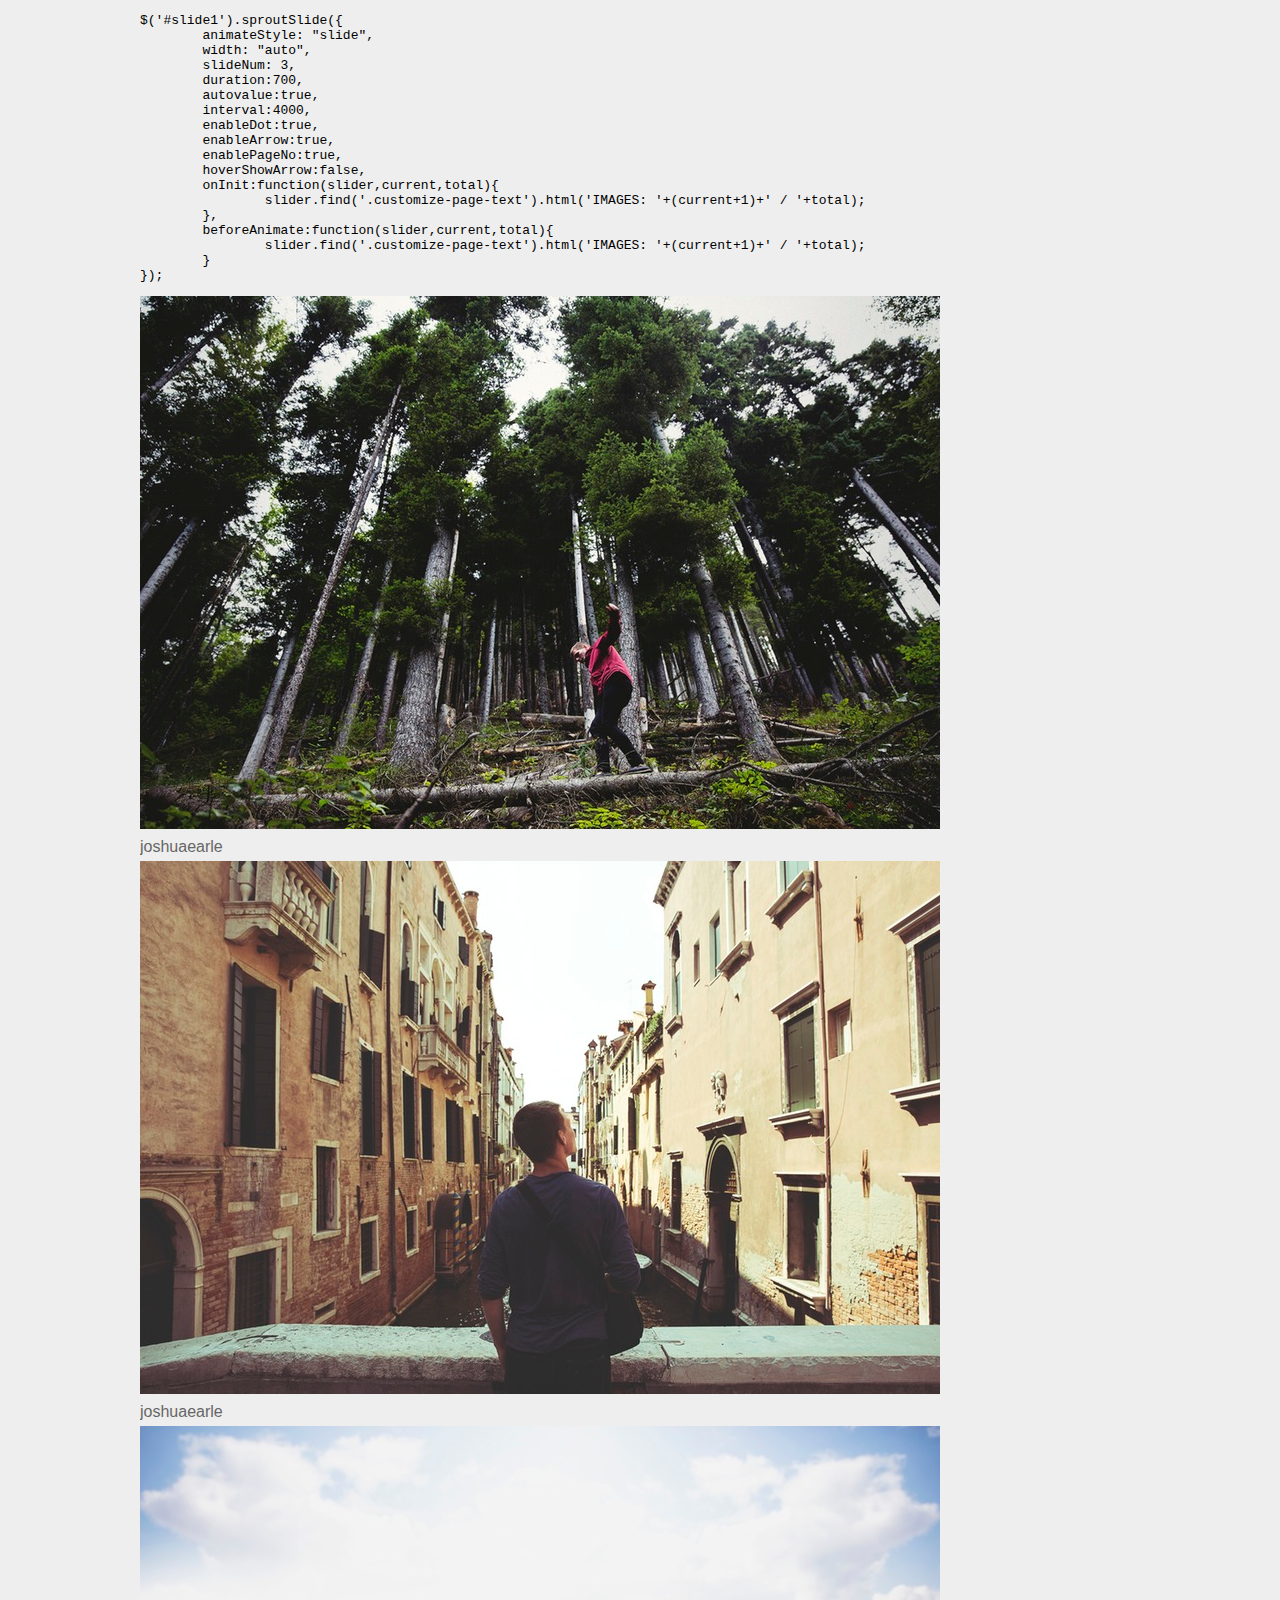
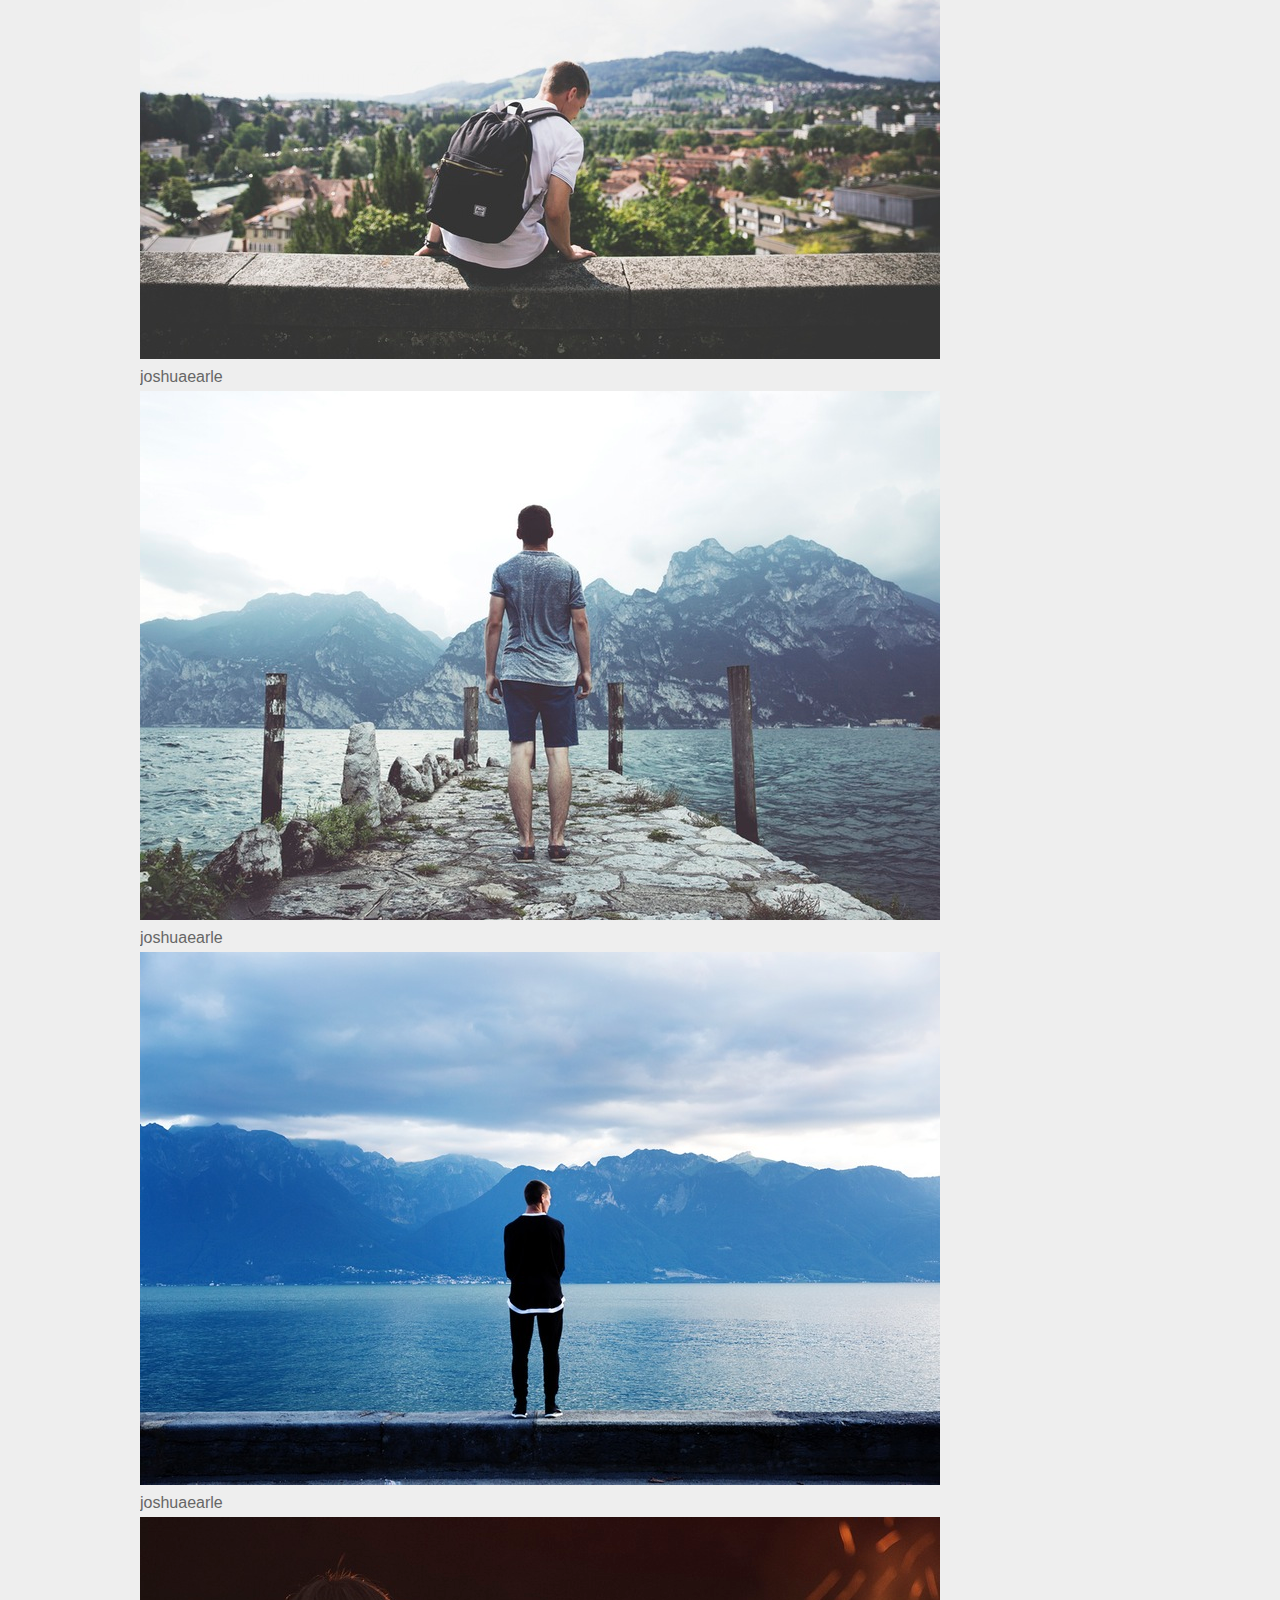
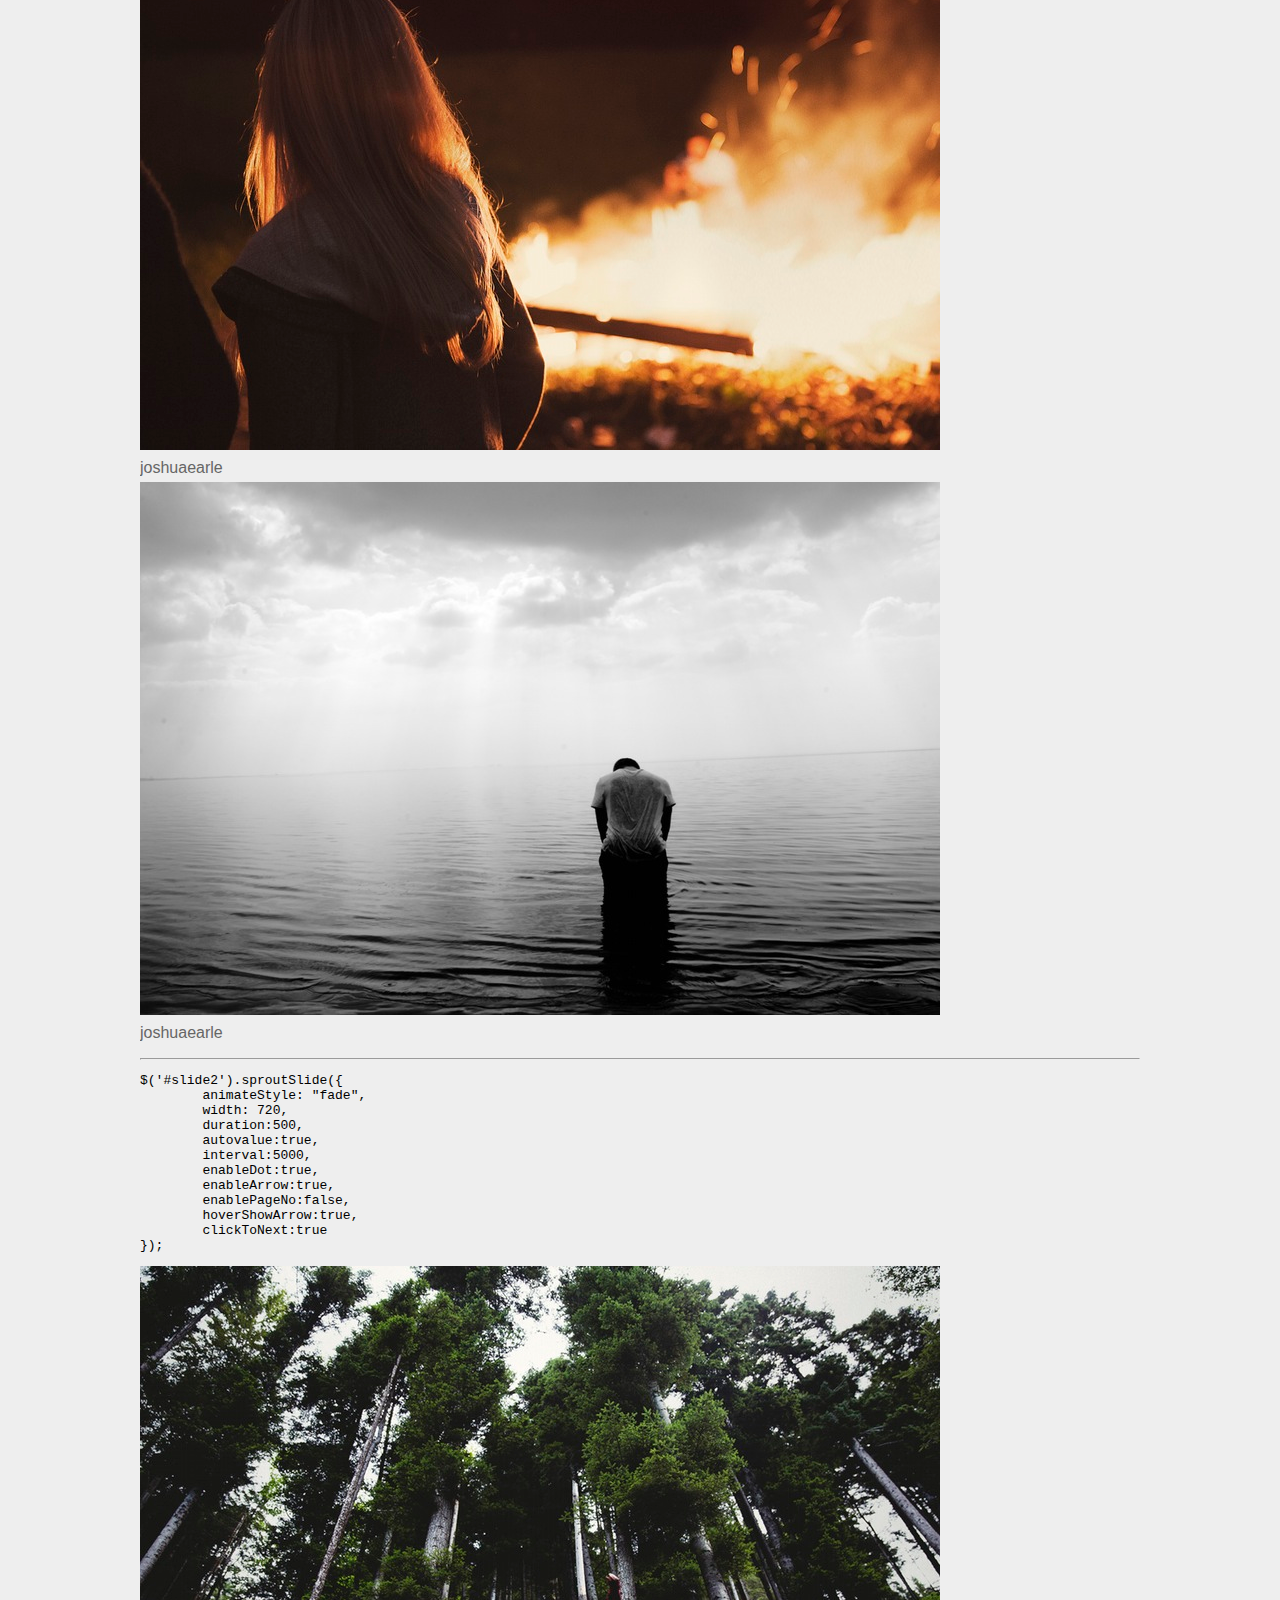
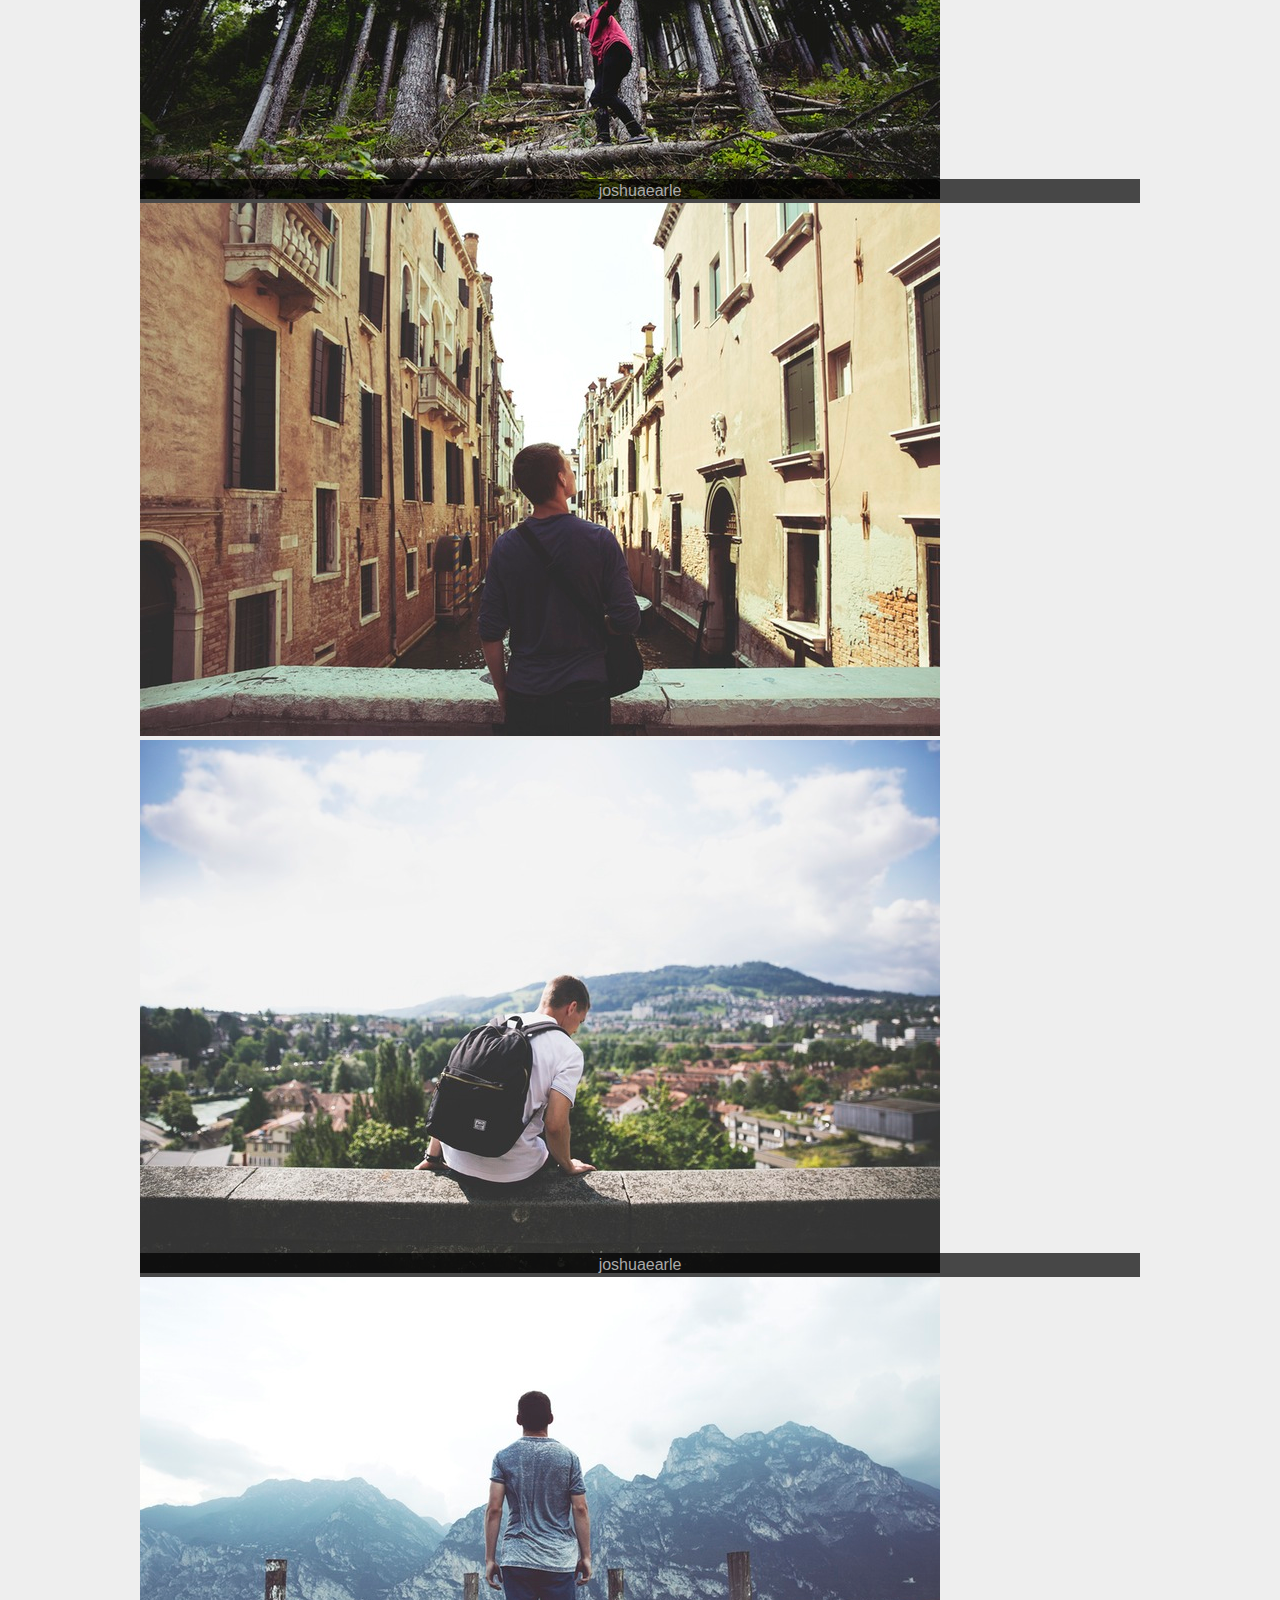
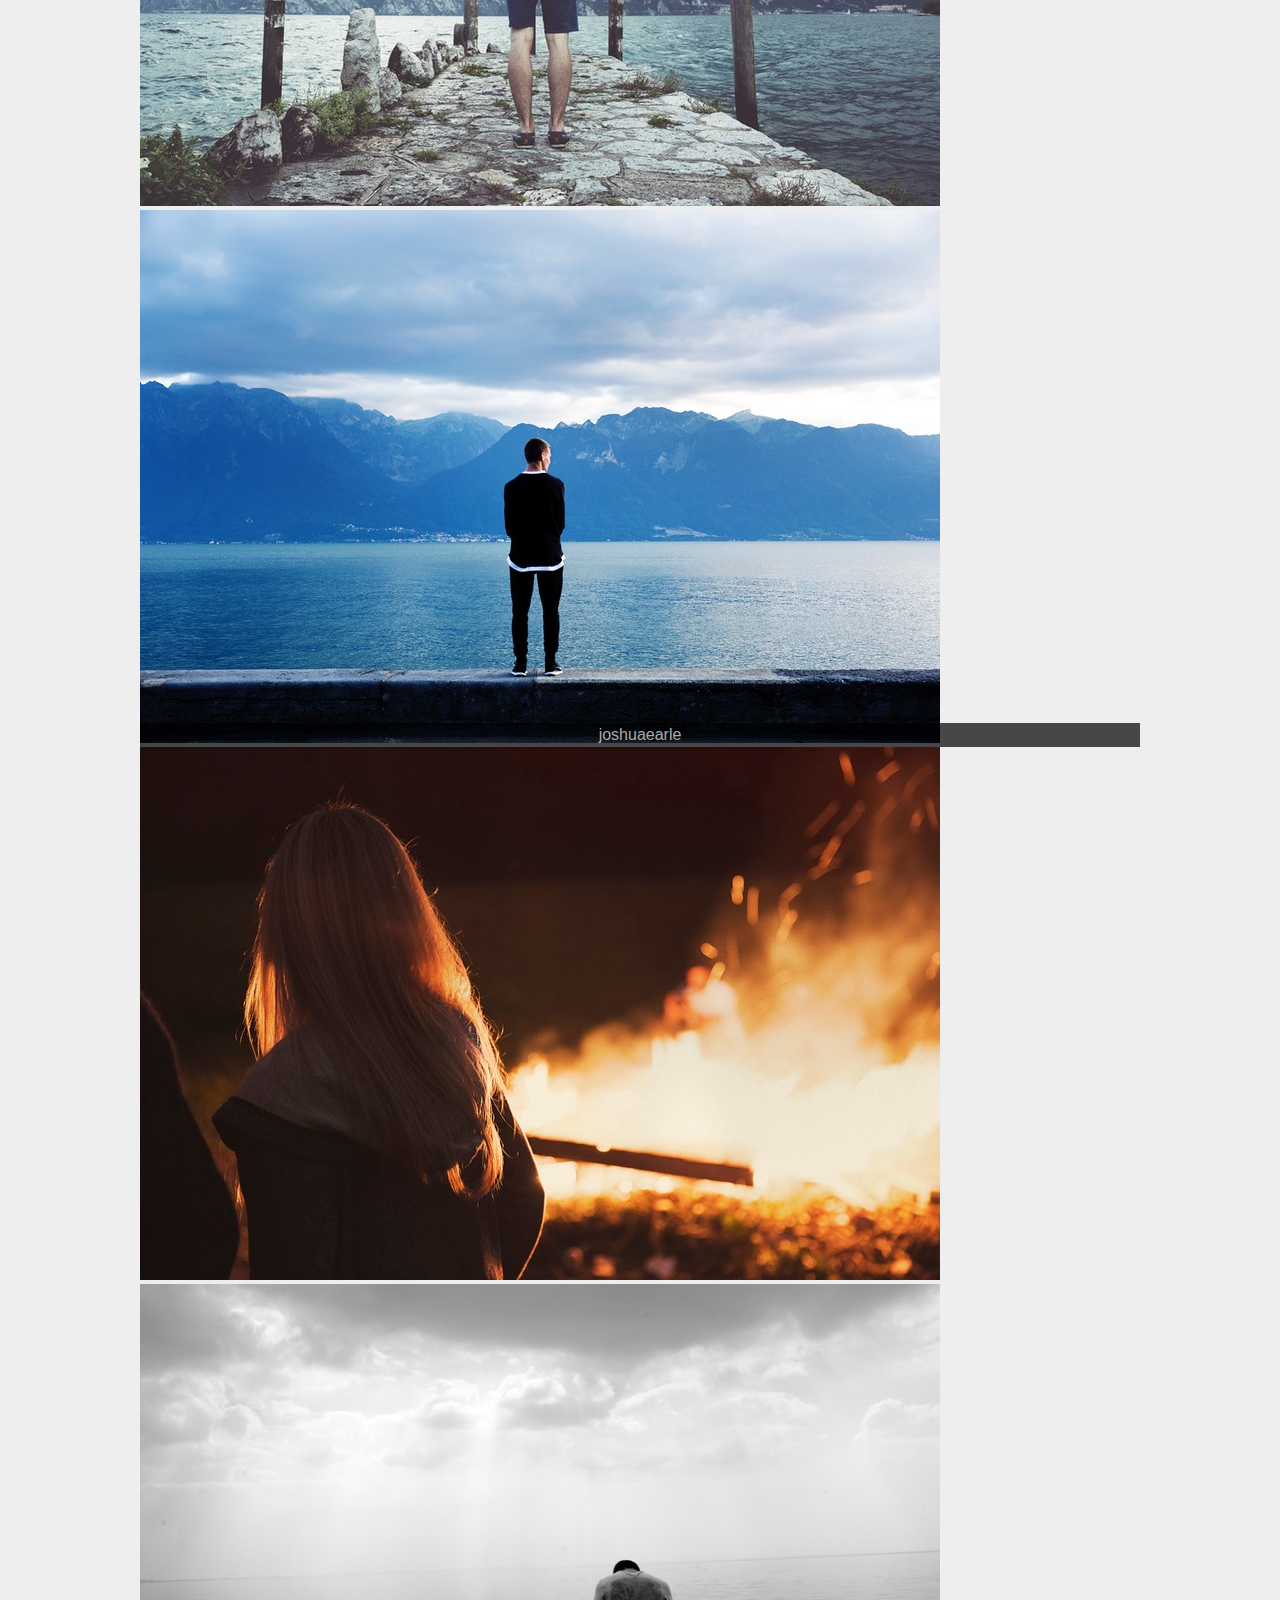
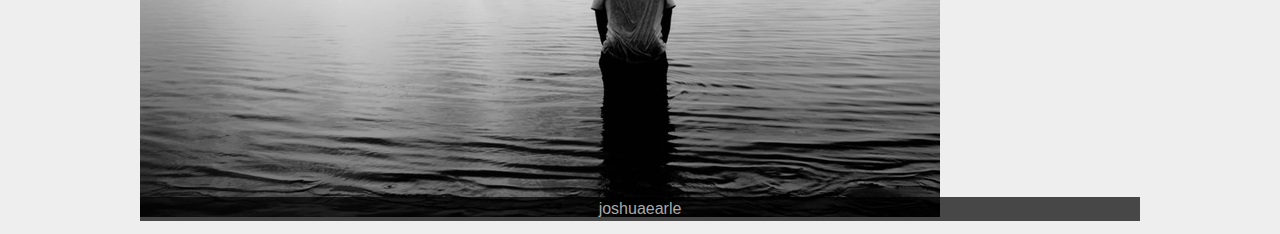
==== sample/index.html @ 3cf2928f "add sample and modify README" ====
<!DOCTYPE html>
<html lang="en">
<head>

	<!-- jQuery is the GOD -->
	<script type="text/javascript" src="http://lab.25sprout.com/library/jquery/jquery-1.9.0.min.js"></script>

	<!-- KEY FEATURE SPROUT SLIDE -->
	<script type="text/javascript" src="sprout-slide/sprout-slide.js"></script>
	<script type="text/javascript" src="sprout-slide/jquery.touchSwipe.js"></script>
	<link type="text/css" rel="stylesheet" href="sprout-slide/sprout-slide.css">
	<link type="text/css" rel="stylesheet" href="sprout-slide/sample.css">
	<script type="text/javascript">
		$(document).ready(function(){
			$('#slide1').sproutSlide({
				animateStyle: "slide",
				width: "auto",
				slideNum: 3,
				duration:700,
				autovalue:true,
				interval:4000,
				enableDot:true,
				enableArrow:true,
				enablePageNo:true,
				hoverShowArrow:false,
				onInit:function(slider,current,total){
					slider.find('.customize-page-text').html('IMAGES: '+(current+1)+' / '+total);
				},
				beforeAnimate:function(slider,current,total){
					slider.find('.customize-page-text').html('IMAGES: '+(current+1)+' / '+total);
				}
			});

			$('#slide2').sproutSlide({
				animateStyle: "fade",
				width: 720,
				duration:500,
				autovalue:true,
				interval:5000,
				enableDot:true,
				enableArrow:true,
				enablePageNo:false,
				hoverShowArrow:true,
				clickToNext:true
			});
		});
	</script>
</head>

<body style="background:#eee;">

	<div style="width:1000px; margin:10px auto;">
<pre>
$('#slide1').sproutSlide({
	animateStyle: "slide",
	width: "auto",
	slideNum: 3,
	duration:700,
	autovalue:true,
	interval:4000,
	enableDot:true,
	enableArrow:true,
	enablePageNo:true,
	hoverShowArrow:false,
	onInit:function(slider,current,total){
		slider.find('.customize-page-text').html('IMAGES: '+(current+1)+' / '+total);
	},
	beforeAnimate:function(slider,current,total){
		slider.find('.customize-page-text').html('IMAGES: '+(current+1)+' / '+total);
	}
});
</pre>
		<div class="sprout-slide-container" id="slide1">
			<div class="sprout-slide-wrapper">
				<ul class="sprout-slide">
					<li>
						<div class="sample-card">
							<a class="pic" href="https://unsplash.com/joshuaearle" target="_blank"><img src="../images/sample1.jpg"></a>
							<div class="pic-info">joshuaearle</div>
						</div>
					</li>
					<li>
						<div class="sample-card">
							<a class="pic" href="https://unsplash.com/joshuaearle" target="_blank"><img src="../images/sample2.jpg"></a>
							<div class="pic-info">joshuaearle</div>
						</div>
					</li>
					<li>
						<div class="sample-card">
							<a class="pic" href="https://unsplash.com/joshuaearle" target="_blank"><img src="../images/sample3.jpg"></a>
							<div class="pic-info">joshuaearle</div>
						</div>
					</li>
					<li>
						<div class="sample-card">
							<a class="pic" href="https://unsplash.com/joshuaearle" target="_blank"><img src="../images/sample4.jpg"></a>
							<div class="pic-info">joshuaearle</div>
						</div>
					</li>
					<li>
						<div class="sample-card">
							<a class="pic" href="https://unsplash.com/joshuaearle" target="_blank"><img src="../images/sample5.jpg"></a>
							<div class="pic-info">joshuaearle</div>
						</div>
					</li>
					<li>
						<div class="sample-card">
							<a class="pic" href="https://unsplash.com/joshuaearle" target="_blank"><img src="../images/sample6.jpg"></a>
							<div class="pic-info">joshuaearle</div>
						</div>
					</li>
					<li>
						<div class="sample-card">
							<a class="pic" href="https://unsplash.com/joshuaearle" target="_blank"><img src="../images/sample7.jpg"></a>
							<div class="pic-info">joshuaearle</div>
						</div>
					</li>
				</ul>
			</div>
			<div class="sprout-arrow">
				<div class="sprout-prev"></div>
				<div class="sprout-next"></div>
			</div>
			<div class="sprout-dots">
			</div>
			<div class="customize-page-text"></div>
		</div>

		<hr/>

		<!--Sprout Slider 2 Start HERE-->
<pre>
$('#slide2').sproutSlide({
	animateStyle: "fade",
	width: 720,
	duration:500,
	autovalue:true,
	interval:5000,
	enableDot:true,
	enableArrow:true,
	enablePageNo:false,
	hoverShowArrow:true,
	clickToNext:true
});
</pre>
		<div class="sprout-slide-container" id="slide2">
			<div class="sprout-slide-wrapper">
				<ul class="sprout-slide">
					<li>
						<div class="sample-card">
							<img src="../images/sample1.jpg">
							<div class="caption">joshuaearle</div>
						</div>
					</li>
					<li>
						<div class="sample-card">
							<img src="../images/sample2.jpg">
						</div>
					</li>
					<li>
						<div class="sample-card">
							<img src="../images/sample3.jpg">
							<div class="caption">joshuaearle</div>
						</div>
					</li>
					<li>
						<div class="sample-card">
							<img src="../images/sample4.jpg">
						</div>
					</li>
					<li>
						<div class="sample-card">
							<img src="../images/sample5.jpg">
							<div class="caption">joshuaearle</div>
						</div>
					</li>
					<li>
						<div class="sample-card">
							<img src="../images/sample6.jpg">
						</div>
					</li>
					<li>
						<div class="sample-card">
							<img src="../images/sample7.jpg">
							<div class="caption">joshuaearle</div>
						</div>
					</li>
				</ul>
			</div>
			<div class="sprout-arrow">
				<div class="sprout-prev"></div>
				<div class="sprout-next"></div>
			</div>
			<div class="sprout-dots">
			</div>
		</div>
	</div>
</body>
</html>
---- sample/sprout-slide/sprout-slide.css ----
.sprout-slide-container{
	width: 100%;
	/*display: none;*/
	clear: both;
	position: relative;
	padding-bottom: 3px;
	margin: 0px auto;
	z-index: 1;
	font-family: Arial;
}

.sprout-slide-container ul{
	margin: 0px;
	padding: 0px;
	overflow: hidden;
	position: relative;
}

.sprout-slide-container ul li{
	list-style-type: none;
	margin:0px !important;
	padding:0px !important;
}

.sprout-slide-container.animate-slide ul li{
	float: left;
	min-height: 10px;
	text-align: center;
	position: relative;
}

.sprout-slide-container.animate-fade ul li{
	position: absolute;
	top: 0px;
	left: 0px;
	width: 100%;
}

.sprout-slide-container.animate-slide ul li a{
	width: 96%;
	margin: 0px auto;
	position: relative;
}

.sprout-slide-container.animate-slide ul li img{
	max-width: 100%;
}

.sprout-slide-container.animate-fade li img{
	width: 100%;
}

.sprout-slide-wrapper{
	overflow: hidden;
	margin: 0px auto;
}

.sprout-slide-wrapper ul.hasCursor li{
	cursor: pointer;
}

.sprout-arrow{
	display: none;
}

.sprout-arrow > div{
	position: absolute;
	top: 50%;
	margin-top: -18px;
	width: 36px;
	height: 36px;
	cursor: pointer;
	z-index: 10;
	background-color: #1a1a1a;
	color: #ffffff;
}
.sprout-arrow .sprout-prev{ left: 0px; background-image: url(img/prev.png);}
.sprout-arrow .sprout-next{	right: 0px; background-image: url(img/next.png);}

.sprout-dots {
	overflow:hidden;
	text-align: center;
	margin: 5px auto;
	display: none;
}

.sprout-slide-container.animate-slide .sprout-dots{
	width: 100%;
}

.sprout-slide-container.animate-fade .sprout-dots{
	width: 100%;
}

.sprout-dots div {
	width: 8px;
	height: 8px;
	margin: 0px 4px;
	border-radius: 8px;
	background: #cccccc;
	cursor: pointer;
	display: inline-block;
}

.sprout-dots.hasNumber div{
	width: 18px;
	height: 18px;
	border-radius: 0px;
	line-height: 18px;
	font-size: 12px;
	color: #333;
	margin: 0px 2px;
}

.sprout-dots.hasNumber div.active{
	color: #fff;
}

.sprout-dots div.active{
	background: #1a1a1a;
}


/*
.fade-caption{
	width: 100%;
	position: absolute;
	left: 0px;
	bottom:0px;
	background-color: rgba(0,0,0,0.8);
	color: #fff;
	z-index: 10;
}
.fade-caption .quote{
	position: absolute;
	bottom: 65px;
	left: 20px;
	opacity: 0.9;
}
.fade-caption .page{
	position: absolute;
	bottom: 20px;
	left: 20px;
	font-weight: lighter;
	color: #696969;
	font-size: 24px;
	letter-spacing: 1px;
}
.fade-caption .caption-text{
	width: 100%;
	overflow: hidden;
	position: relative;
}

.fade-caption .caption-text div{
	text-align: center;
	font-size: 18px;
	line-height: 1.8;
	letter-spacing: 1px;
	padding: 20px 0px;
	width: 70%;
	margin: 0px auto;
}
*/
---- sample/sprout-slide/sample.css ----
#slide1 .sample-card{
	width:100%;
	margin: 0px auto;
}

#slide1 .sample-card .pic{
	-webkit-transition: all 0.3s;
	-moz-transition: all 0.3s;
	-ms-transition: all 0.3s;
	-o-transition: all 0.3s;
}

#slide1 .sample-card .pic-info{
	padding: 5px 0px;
	color: #666;
}

#slide1 .sample-card:hover .pic{
	opacity: 0.8;
}

#slide1 .customize-page-text{
	float: left;
	color: #666;
	margin-top: -24px;
	background-color: #1a1a1a;
	padding: 0px 10px;
	color: #fff;
	font-size: 12px;
}

#slide2 .sample-card{
	position: relative;
}

#slide2 .sample-card .caption{
	position: absolute;
	bottom: 0px;
	left: 0px;
	padding: 3px 0px;
	text-align: center;
	background-color: rgba(0,0,0,0.7);
	color: #aaa;
	width: 100%;
}
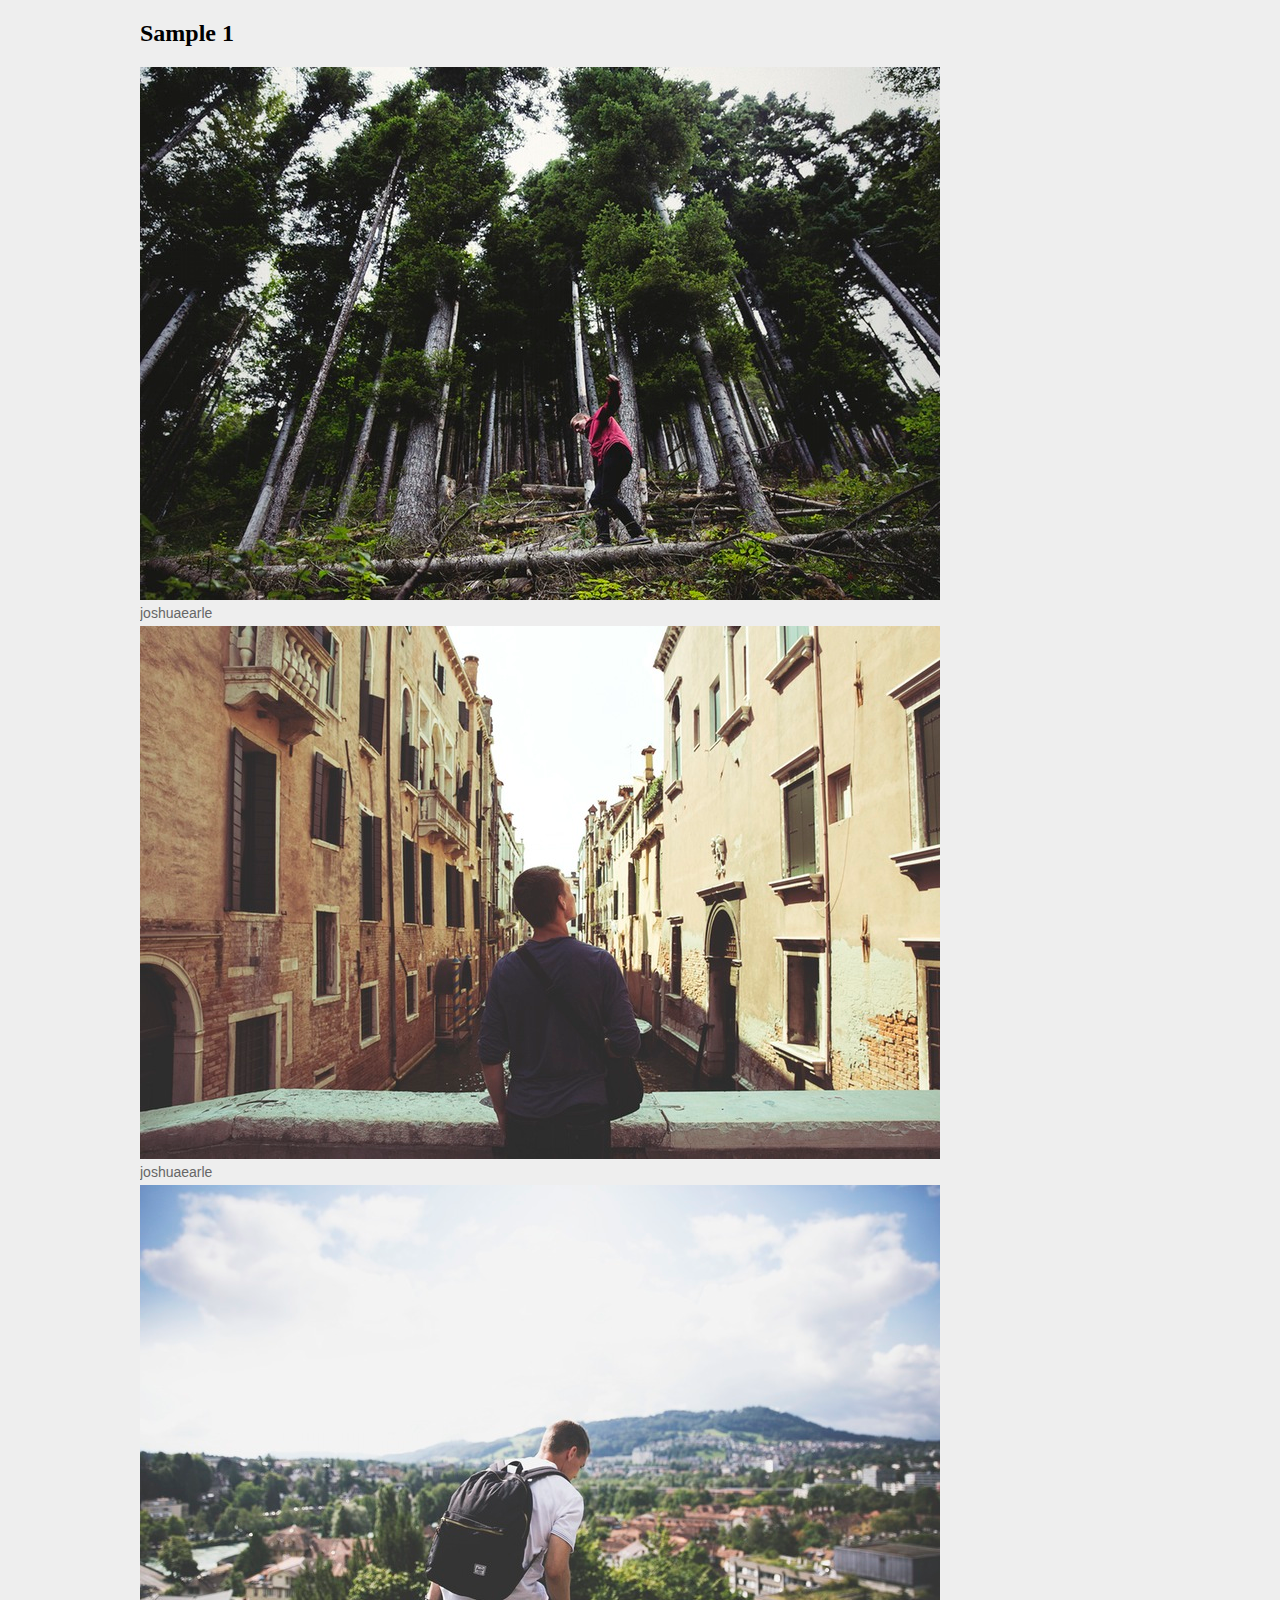
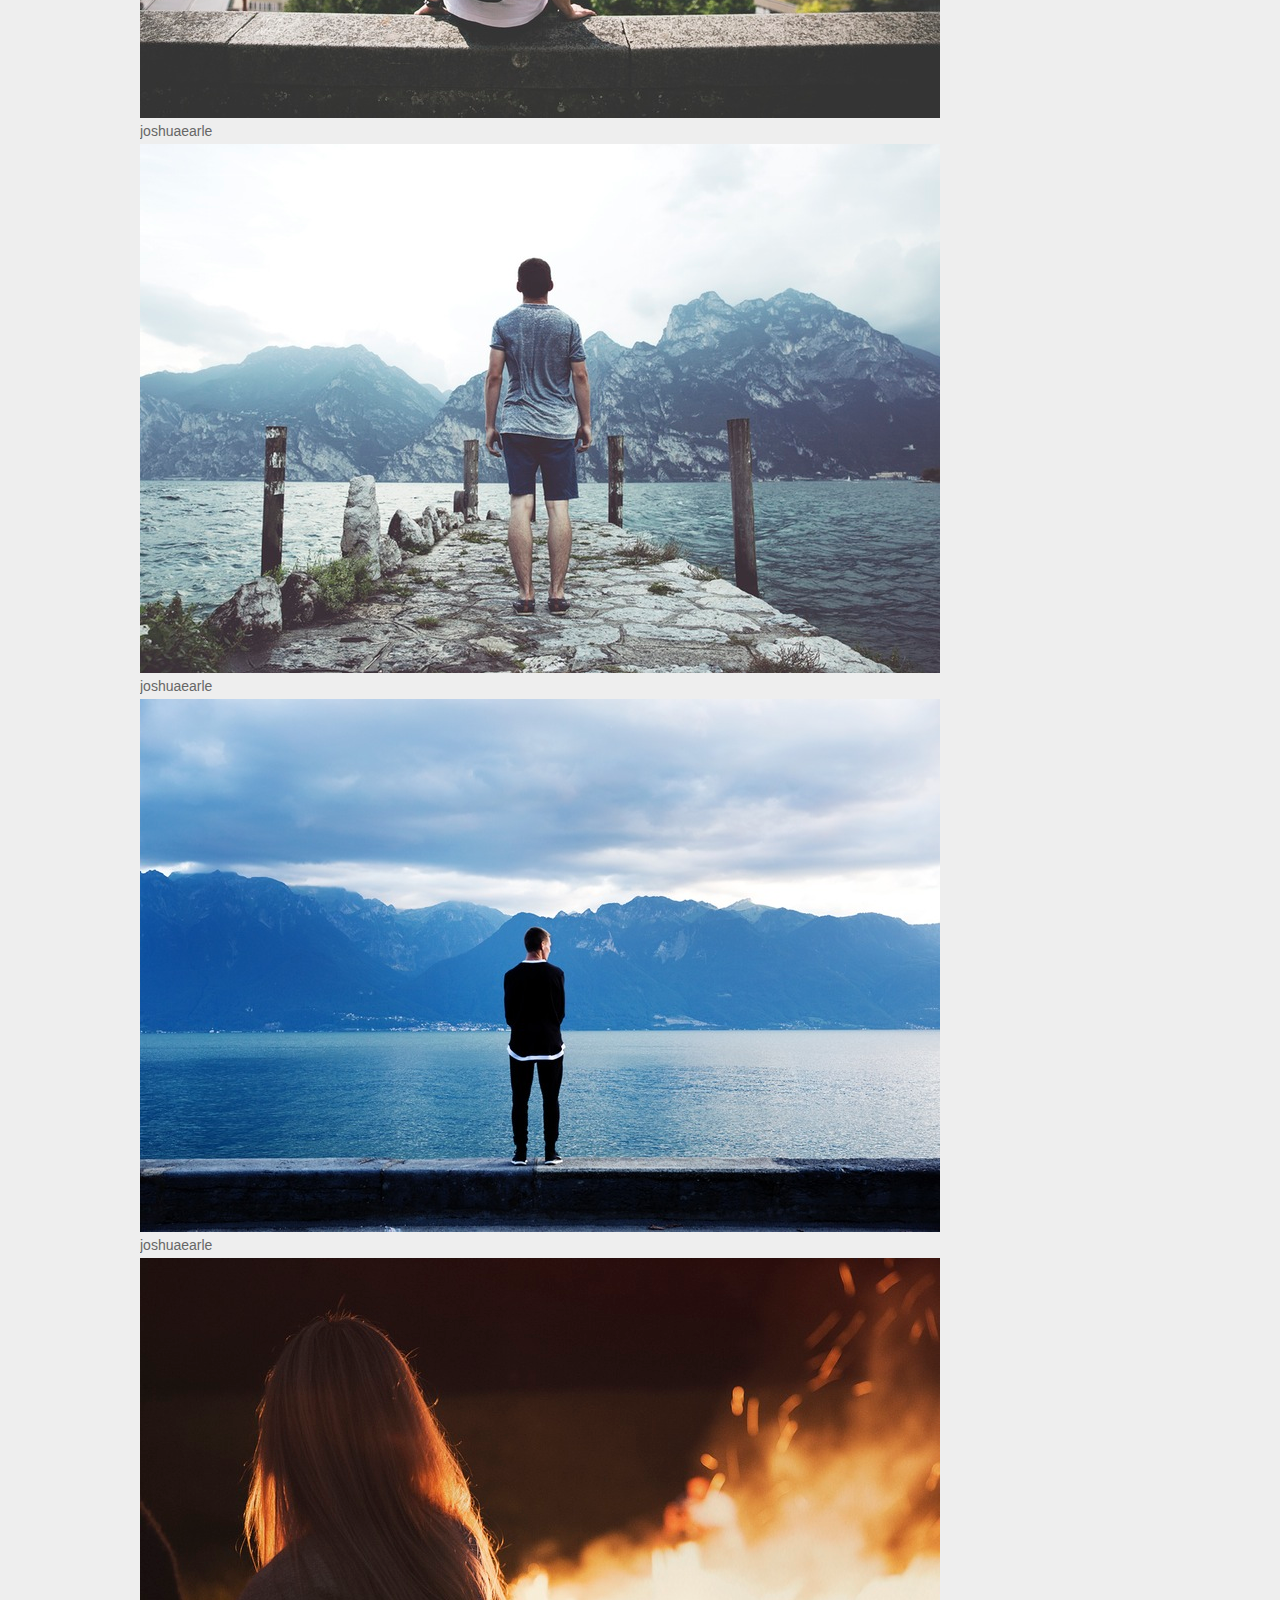
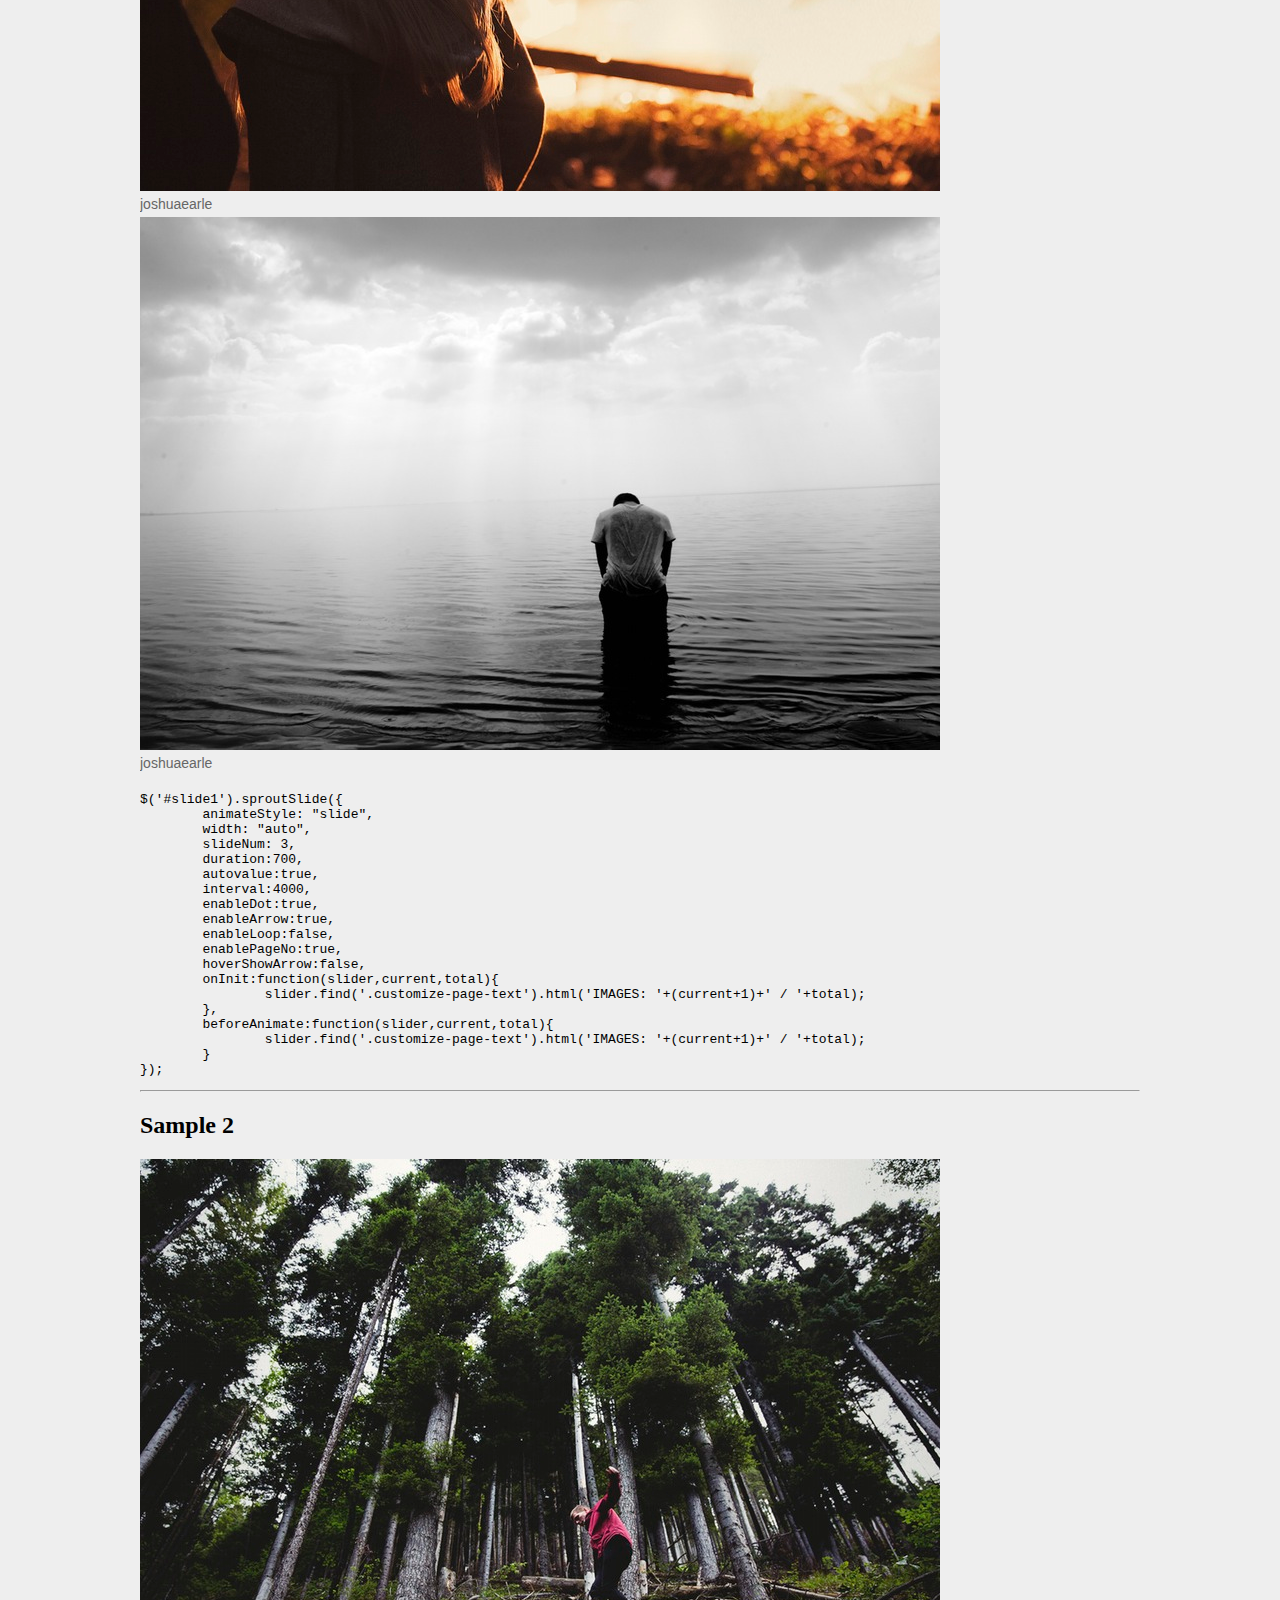
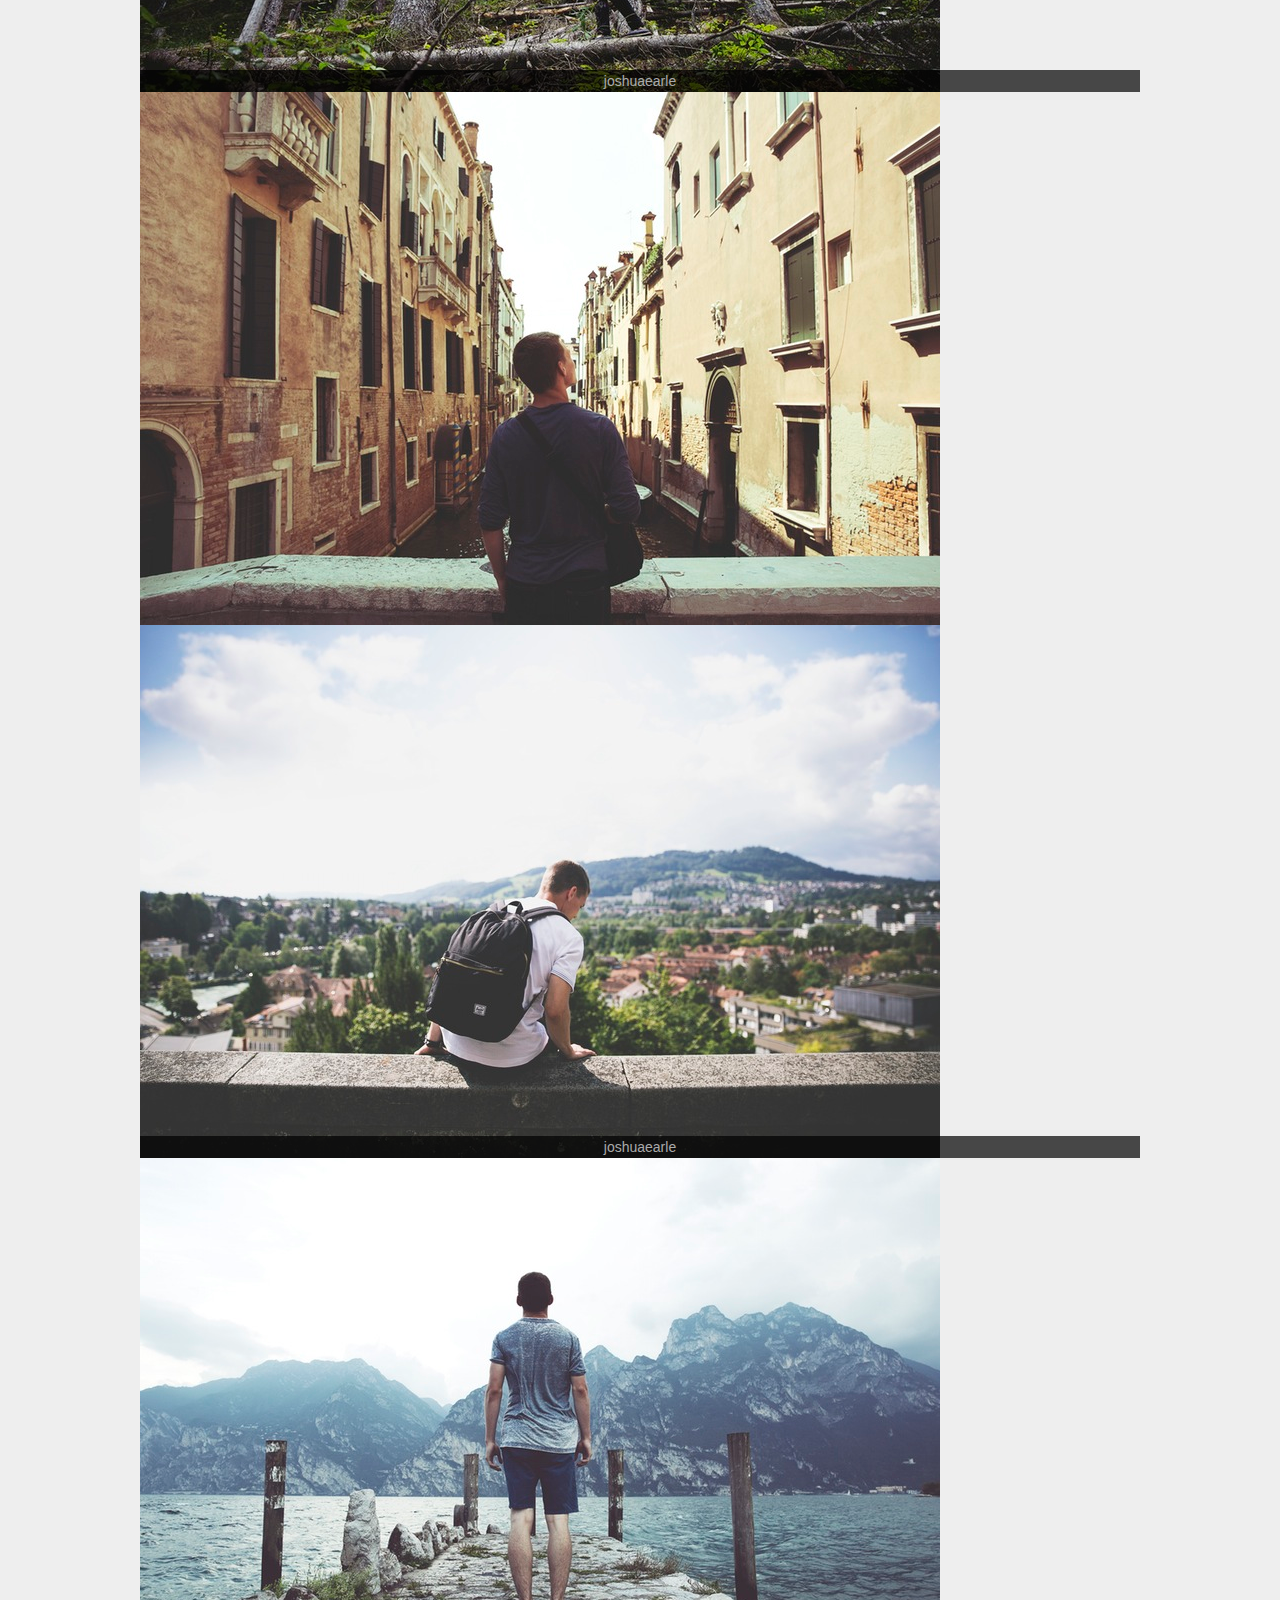
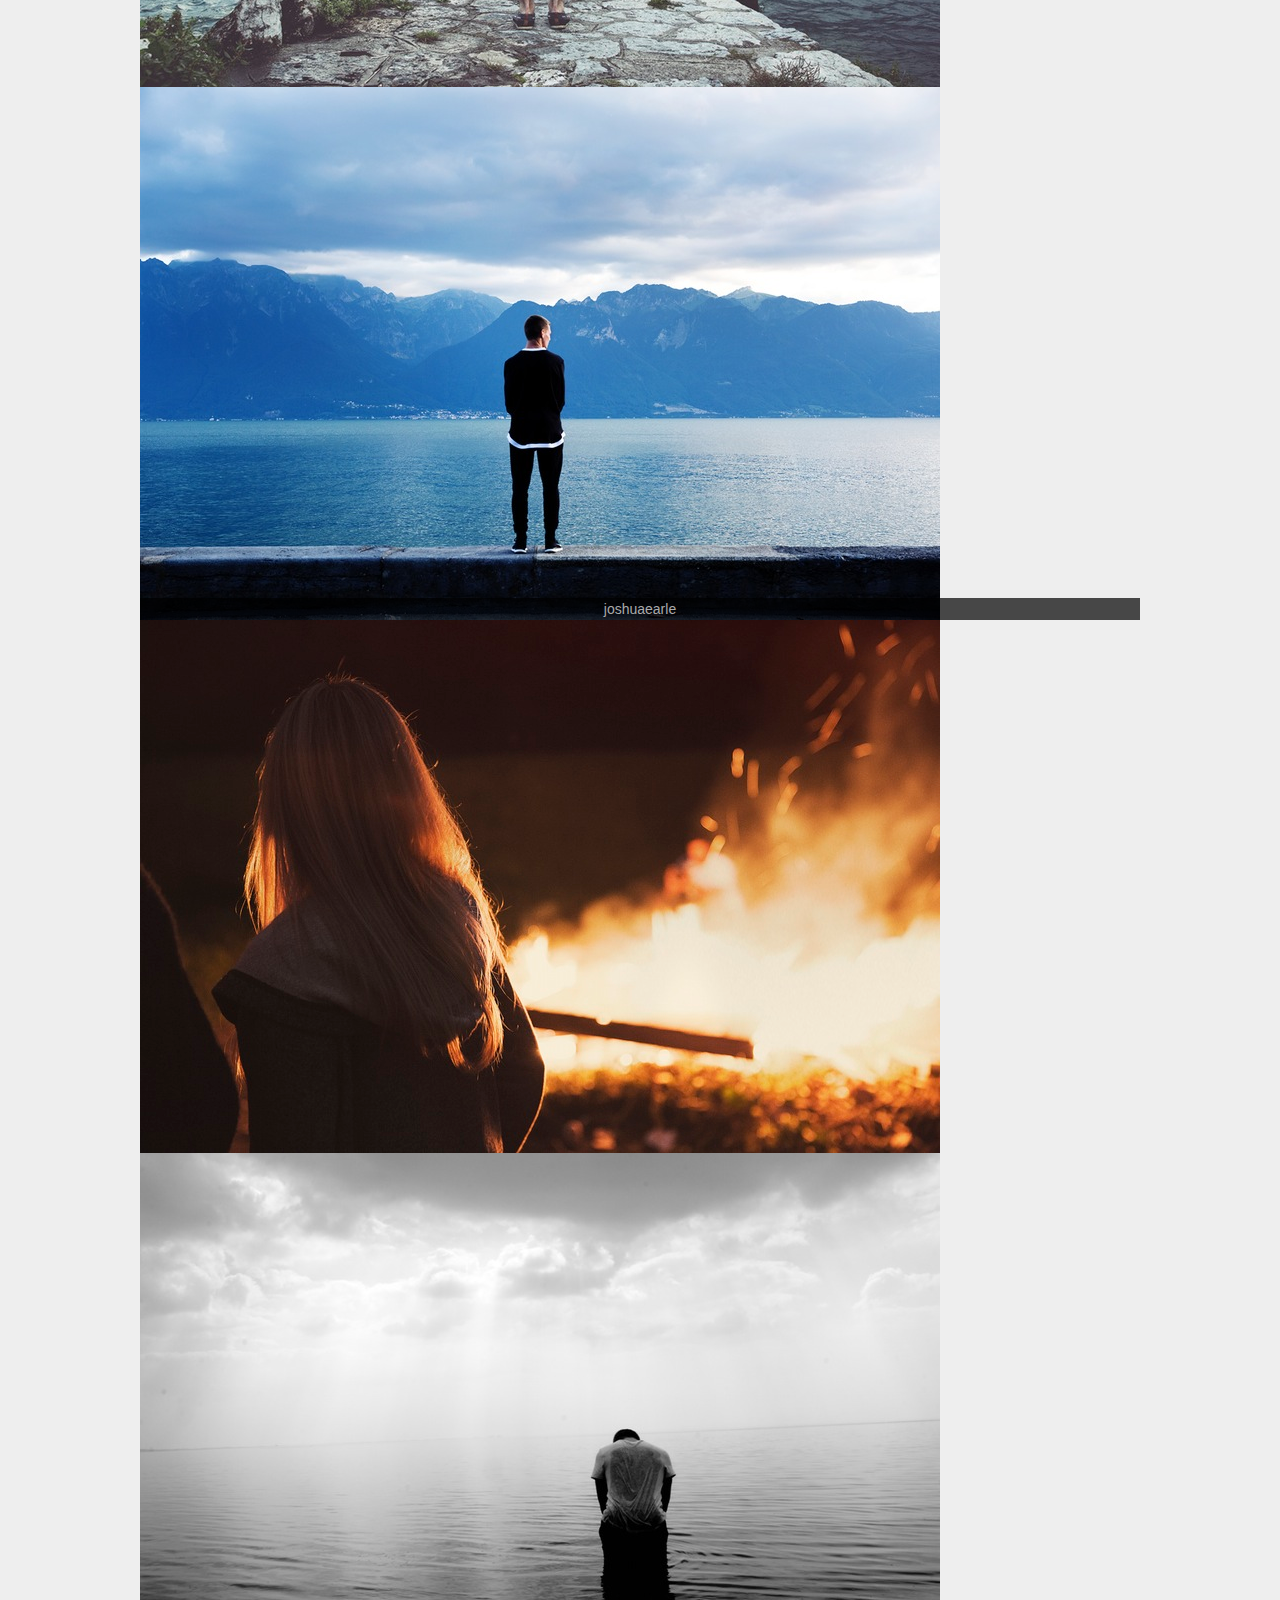
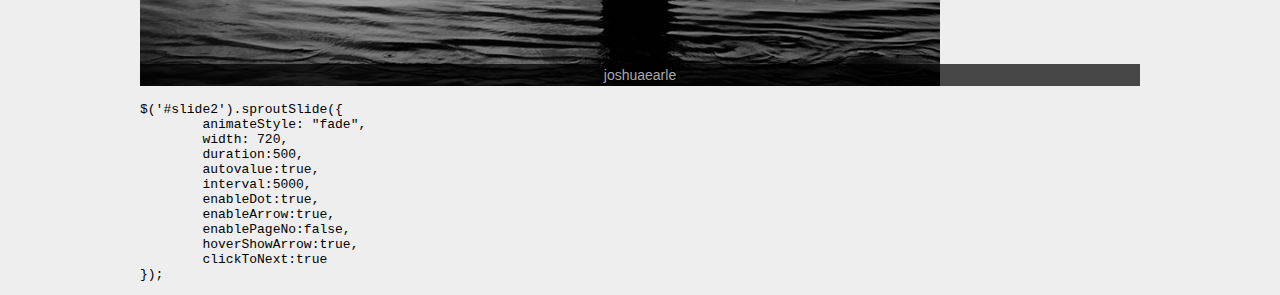
==== commit 80f424d0: "v2.1.0 Release" ====
--- a/sample/index.html
+++ b/sample/index.html
@@ -1,15 +1,14 @@
 <!DOCTYPE html>
 <html lang="en">
 <head>
-
 	<!-- jQuery is the GOD -->
 	<script type="text/javascript" src="http://lab.25sprout.com/library/jquery/jquery-1.9.0.min.js"></script>
 
 	<!-- KEY FEATURE SPROUT SLIDE -->
-	<script type="text/javascript" src="sprout-slide/sprout-slide.js"></script>
-	<script type="text/javascript" src="sprout-slide/jquery.touchSwipe.js"></script>
-	<link type="text/css" rel="stylesheet" href="sprout-slide/sprout-slide.css">
-	<link type="text/css" rel="stylesheet" href="sprout-slide/sample.css">
+	<script type="text/javascript" src="../sprout-slide/sprout-slide.js"></script>
+	<script type="text/javascript" src="../sprout-slide/jquery.touchSwipe.js"></script>
+	<link type="text/css" rel="stylesheet" href="../sprout-slide/sprout-slide.css">
+	<link type="text/css" rel="stylesheet" href="../sprout-slide/sample.css">
 	<script type="text/javascript">
 		$(document).ready(function(){
 			$('#slide1').sproutSlide({
@@ -21,6 +20,7 @@
 				interval:4000,
 				enableDot:true,
 				enableArrow:true,
+				enableLoop:false,
 				enablePageNo:true,
 				hoverShowArrow:false,
 				onInit:function(slider,current,total){
@@ -30,12 +30,12 @@
 					slider.find('.customize-page-text').html('IMAGES: '+(current+1)+' / '+total);
 				}
 			});
-
+			
 			$('#slide2').sproutSlide({
 				animateStyle: "fade",
 				width: 720,
 				duration:500,
-				autovalue:true,
+				autovalue:false,
 				interval:5000,
 				enableDot:true,
 				enableArrow:true,
@@ -50,7 +50,64 @@
 <body style="background:#eee;">
 
 	<div style="width:1000px; margin:10px auto;">
-<pre>
+<h2 >Sample 1</h2>
+		<div class="sprout-slide-container" id="slide1">
+			<div class="sprout-slide-wrapper">
+				<ul class="sprout-slide">
+					<li>
+						<div class="sample-card">
+							<a class="pic" href="https://unsplash.com/joshuaearle" target="_blank"><img src="../images/sample1.jpg"></a>
+							<div class="pic-info">joshuaearle</div>
+						</div>
+					</li>
+					<li>
+						<div class="sample-card">
+							<a class="pic" href="https://unsplash.com/joshuaearle" target="_blank"><img src="../images/sample2.jpg"></a>
+							<div class="pic-info">joshuaearle</div>
+						</div>
+					</li>
+					<li>
+						<div class="sample-card">
+							<a class="pic" href="https://unsplash.com/joshuaearle" target="_blank"><img src="../images/sample3.jpg"></a>
+							<div class="pic-info">joshuaearle</div>
+						</div>
+					</li>
+					<li>
+						<div class="sample-card">
+							<a class="pic" href="https://unsplash.com/joshuaearle" target="_blank"><img src="../images/sample4.jpg"></a>
+							<div class="pic-info">joshuaearle</div>
+						</div>
+					</li>
+					<li>
+						<div class="sample-card">
+							<a class="pic" href="https://unsplash.com/joshuaearle" target="_blank"><img src="../images/sample5.jpg"></a>
+							<div class="pic-info">joshuaearle</div>
+						</div>
+					</li>
+					<li>
+						<div class="sample-card">
+							<a class="pic" href="https://unsplash.com/joshuaearle" target="_blank"><img src="../images/sample6.jpg"></a>
+							<div class="pic-info">joshuaearle</div>
+						</div>
+					</li>
+					<li>
+						<div class="sample-card">
+							<a class="pic" href="https://unsplash.com/joshuaearle" target="_blank"><img src="../images/sample7.jpg"></a>
+							<div class="pic-info">joshuaearle</div>
+						</div>
+					</li>
+				</ul>
+			</div>
+			<div class="sprout-arrow">
+				<div class="sprout-prev"></div>
+				<div class="sprout-next"></div>
+			</div>
+			<div class="sprout-dots">
+			</div>
+			<div class="customize-page-text"></div>
+		</div>
+
+<pre class="prettyprint linenums">
 $('#slide1').sproutSlide({
 	animateStyle: "slide",
 	width: "auto",
@@ -60,6 +117,7 @@
 	interval:4000,
 	enableDot:true,
 	enableArrow:true,
+	enableLoop:false,
 	enablePageNo:true,
 	hoverShowArrow:false,
 	onInit:function(slider,current,total){
@@ -70,49 +128,48 @@
 	}
 });
 </pre>
-		<div class="sprout-slide-container" id="slide1">
+		<hr>
+		<h2 >Sample 2</h2>
+		<div class="sprout-slide-container" id="slide2">
 			<div class="sprout-slide-wrapper">
 				<ul class="sprout-slide">
 					<li>
 						<div class="sample-card">
-							<a class="pic" href="https://unsplash.com/joshuaearle" target="_blank"><img src="../images/sample1.jpg"></a>
-							<div class="pic-info">joshuaearle</div>
-						</div>
-					</li>
-					<li>
-						<div class="sample-card">
-							<a class="pic" href="https://unsplash.com/joshuaearle" target="_blank"><img src="../images/sample2.jpg"></a>
-							<div class="pic-info">joshuaearle</div>
-						</div>
-					</li>
-					<li>
-						<div class="sample-card">
-							<a class="pic" href="https://unsplash.com/joshuaearle" target="_blank"><img src="../images/sample3.jpg"></a>
-							<div class="pic-info">joshuaearle</div>
-						</div>
-					</li>
-					<li>
-						<div class="sample-card">
-							<a class="pic" href="https://unsplash.com/joshuaearle" target="_blank"><img src="../images/sample4.jpg"></a>
-							<div class="pic-info">joshuaearle</div>
-						</div>
-					</li>
-					<li>
-						<div class="sample-card">
-							<a class="pic" href="https://unsplash.com/joshuaearle" target="_blank"><img src="../images/sample5.jpg"></a>
-							<div class="pic-info">joshuaearle</div>
-						</div>
-					</li>
-					<li>
-						<div class="sample-card">
-							<a class="pic" href="https://unsplash.com/joshuaearle" target="_blank"><img src="../images/sample6.jpg"></a>
-							<div class="pic-info">joshuaearle</div>
-						</div>
-					</li>
-					<li>
-						<div class="sample-card">
-							<a class="pic" href="https://unsplash.com/joshuaearle" target="_blank"><img src="../images/sample7.jpg"></a>
-							<div class="pic-info">joshuaearle</div>
+							<img src="../images/sample1.jpg">
+							<div class="caption">joshuaearle</div>
+						</div>
+					</li>
+					<li>
+						<div class="sample-card">
+							<img src="../images/sample2.jpg">
+						</div>
+					</li>
+					<li>
+						<div class="sample-card">
+							<img src="../images/sample3.jpg">
+							<div class="caption">joshuaearle</div>
+						</div>
+					</li>
+					<li>
+						<div class="sample-card">
+							<img src="../images/sample4.jpg">
+						</div>
+					</li>
+					<li>
+						<div class="sample-card">
+							<img src="../images/sample5.jpg">
+							<div class="caption">joshuaearle</div>
+						</div>
+					</li>
+					<li>
+						<div class="sample-card">
+							<img src="../images/sample6.jpg">
+						</div>
+					</li>
+					<li>
+						<div class="sample-card">
+							<img src="../images/sample7.jpg">
+							<div class="caption">joshuaearle</div>
 						</div>
 					</li>
 				</ul>
@@ -123,13 +180,9 @@
 			</div>
 			<div class="sprout-dots">
 			</div>
-			<div class="customize-page-text"></div>
 		</div>
 
-		<hr/>
-
-		<!--Sprout Slider 2 Start HERE-->
-<pre>
+<pre class="prettyprint linenums">
 $('#slide2').sproutSlide({
 	animateStyle: "fade",
 	width: 720,
@@ -143,57 +196,5 @@
 	clickToNext:true
 });
 </pre>
-		<div class="sprout-slide-container" id="slide2">
-			<div class="sprout-slide-wrapper">
-				<ul class="sprout-slide">
-					<li>
-						<div class="sample-card">
-							<img src="../images/sample1.jpg">
-							<div class="caption">joshuaearle</div>
-						</div>
-					</li>
-					<li>
-						<div class="sample-card">
-							<img src="../images/sample2.jpg">
-						</div>
-					</li>
-					<li>
-						<div class="sample-card">
-							<img src="../images/sample3.jpg">
-							<div class="caption">joshuaearle</div>
-						</div>
-					</li>
-					<li>
-						<div class="sample-card">
-							<img src="../images/sample4.jpg">
-						</div>
-					</li>
-					<li>
-						<div class="sample-card">
-							<img src="../images/sample5.jpg">
-							<div class="caption">joshuaearle</div>
-						</div>
-					</li>
-					<li>
-						<div class="sample-card">
-							<img src="../images/sample6.jpg">
-						</div>
-					</li>
-					<li>
-						<div class="sample-card">
-							<img src="../images/sample7.jpg">
-							<div class="caption">joshuaearle</div>
-						</div>
-					</li>
-				</ul>
-			</div>
-			<div class="sprout-arrow">
-				<div class="sprout-prev"></div>
-				<div class="sprout-next"></div>
-			</div>
-			<div class="sprout-dots">
-			</div>
-		</div>
-	</div>
 </body>
 </html>--- a/sprout-slide/sprout-slide.css
+++ b/sprout-slide/sprout-slide.css
@@ -0,0 +1,165 @@
+.sprout-slide-container{
+	width: 100%;
+	/*display: none;*/
+	clear: both;
+	position: relative;
+	padding-bottom: 3px;
+	margin: 0px auto;
+	z-index: 1;
+	font-family: Arial;
+}
+
+.sprout-slide-container ul{
+	margin: 0px;
+	padding: 0px;
+	overflow: hidden;
+	position: relative;
+}
+
+.sprout-slide-container ul li{
+	list-style-type: none;
+	margin:0px !important;
+	padding:0px !important;
+	line-height: 0px;
+}
+
+.sprout-slide-container.animate-slide ul li{
+	float: left;
+	min-height: 10px;
+	text-align: center;
+	position: relative;
+}
+
+.sprout-slide-container.animate-fade ul li{
+	position: absolute;
+	top: 0px;
+	left: 0px;
+	width: 100%;
+}
+
+.sprout-slide-container.animate-slide ul li a{
+	width: 96%;
+	margin: 0px auto;
+	position: relative;
+}
+
+.sprout-slide-container.animate-slide ul li img{
+	max-width: 100%;
+}
+
+.sprout-slide-container.animate-fade li img{
+	width: 100%;
+}
+
+.sprout-slide-wrapper{
+	overflow: hidden;
+	margin: 0px auto;
+}
+
+.sprout-slide-wrapper ul.hasCursor li{
+	cursor: pointer;
+}
+
+.sprout-arrow{
+	display: none;
+}
+
+.sprout-arrow > div{
+	position: absolute;
+	top: 50%;
+	margin-top: -18px;
+	width: 36px;
+	height: 36px;
+	cursor: pointer;
+	z-index: 10;
+	background-color: #1a1a1a;
+	color: #ffffff;
+}
+.sprout-arrow .sprout-prev{ left: 0px; background-image: url(img/prev.png);}
+.sprout-arrow .sprout-next{	right: 0px; background-image: url(img/next.png);}
+
+.sprout-dots {
+	overflow:hidden;
+	text-align: center;
+	margin: 5px auto;
+	display: none;
+}
+
+.sprout-slide-container.animate-slide .sprout-dots{
+	width: 100%;
+}
+
+.sprout-slide-container.animate-fade .sprout-dots{
+	width: 100%;
+}
+
+.sprout-dots div {
+	width: 8px;
+	height: 8px;
+	margin: 0px 4px;
+	border-radius: 8px;
+	background: #cccccc;
+	cursor: pointer;
+	display: inline-block;
+}
+
+.sprout-dots.hasNumber div{
+	width: 18px;
+	height: 18px;
+	border-radius: 0px;
+	line-height: 18px;
+	font-size: 12px;
+	color: #333;
+	margin: 0px 2px;
+}
+
+.sprout-dots.hasNumber div.active{
+	color: #fff;
+}
+
+.sprout-dots div.active{
+	background: #1a1a1a;
+}
+
+
+/*
+.fade-caption{
+	width: 100%;
+	position: absolute;
+	left: 0px;
+	bottom:0px;
+	background-color: rgba(0,0,0,0.8);
+	color: #fff;
+	z-index: 10;
+}
+.fade-caption .quote{
+	position: absolute;
+	bottom: 65px;
+	left: 20px;
+	opacity: 0.9;
+}
+.fade-caption .page{
+	position: absolute;
+	bottom: 20px;
+	left: 20px;
+	font-weight: lighter;
+	color: #696969;
+	font-size: 24px;
+	letter-spacing: 1px;
+}
+.fade-caption .caption-text{
+	width: 100%;
+	overflow: hidden;
+	position: relative;
+}
+
+.fade-caption .caption-text div{
+	text-align: center;
+	font-size: 18px;
+	line-height: 1.8;
+	letter-spacing: 1px;
+	padding: 20px 0px;
+	width: 70%;
+	margin: 0px auto;
+}
+*/
--- a/sprout-slide/sample.css
+++ b/sprout-slide/sample.css
@@ -0,0 +1,51 @@
+
+#slide1 .sample-card{
+	width:100%;
+	margin: 0px auto;
+}
+
+#slide1 .sample-card .pic{
+	-webkit-transition: all 0.3s;
+	-moz-transition: all 0.3s;
+	-ms-transition: all 0.3s;
+	-o-transition: all 0.3s;
+}
+
+#slide1 .sample-card .pic-info{
+	padding: 5px 0px;
+	color: #666;
+	font-size: 14px;
+	line-height: 16px;
+}
+
+#slide1 .sample-card:hover .pic{
+	opacity: 0.8;
+}
+
+#slide1 .customize-page-text{
+	float: left;
+	color: #666;
+	margin-top: -24px;
+	background-color: #1a1a1a;
+	padding: 0px 10px;
+	color: #fff;
+	font-size: 12px;
+}
+
+#slide2 .sample-card{
+	position: relative;
+}
+
+#slide2 .sample-card .caption{
+	position: absolute;
+	bottom: 0px;
+	left: 0px;
+	padding: 3px 0px;
+	margin: 0px;
+	text-align: center;
+	background-color: rgba(0,0,0,0.7);
+	color: #aaa;
+	width: 100%;
+	font-size: 14px;
+	line-height: 16px;
+}
